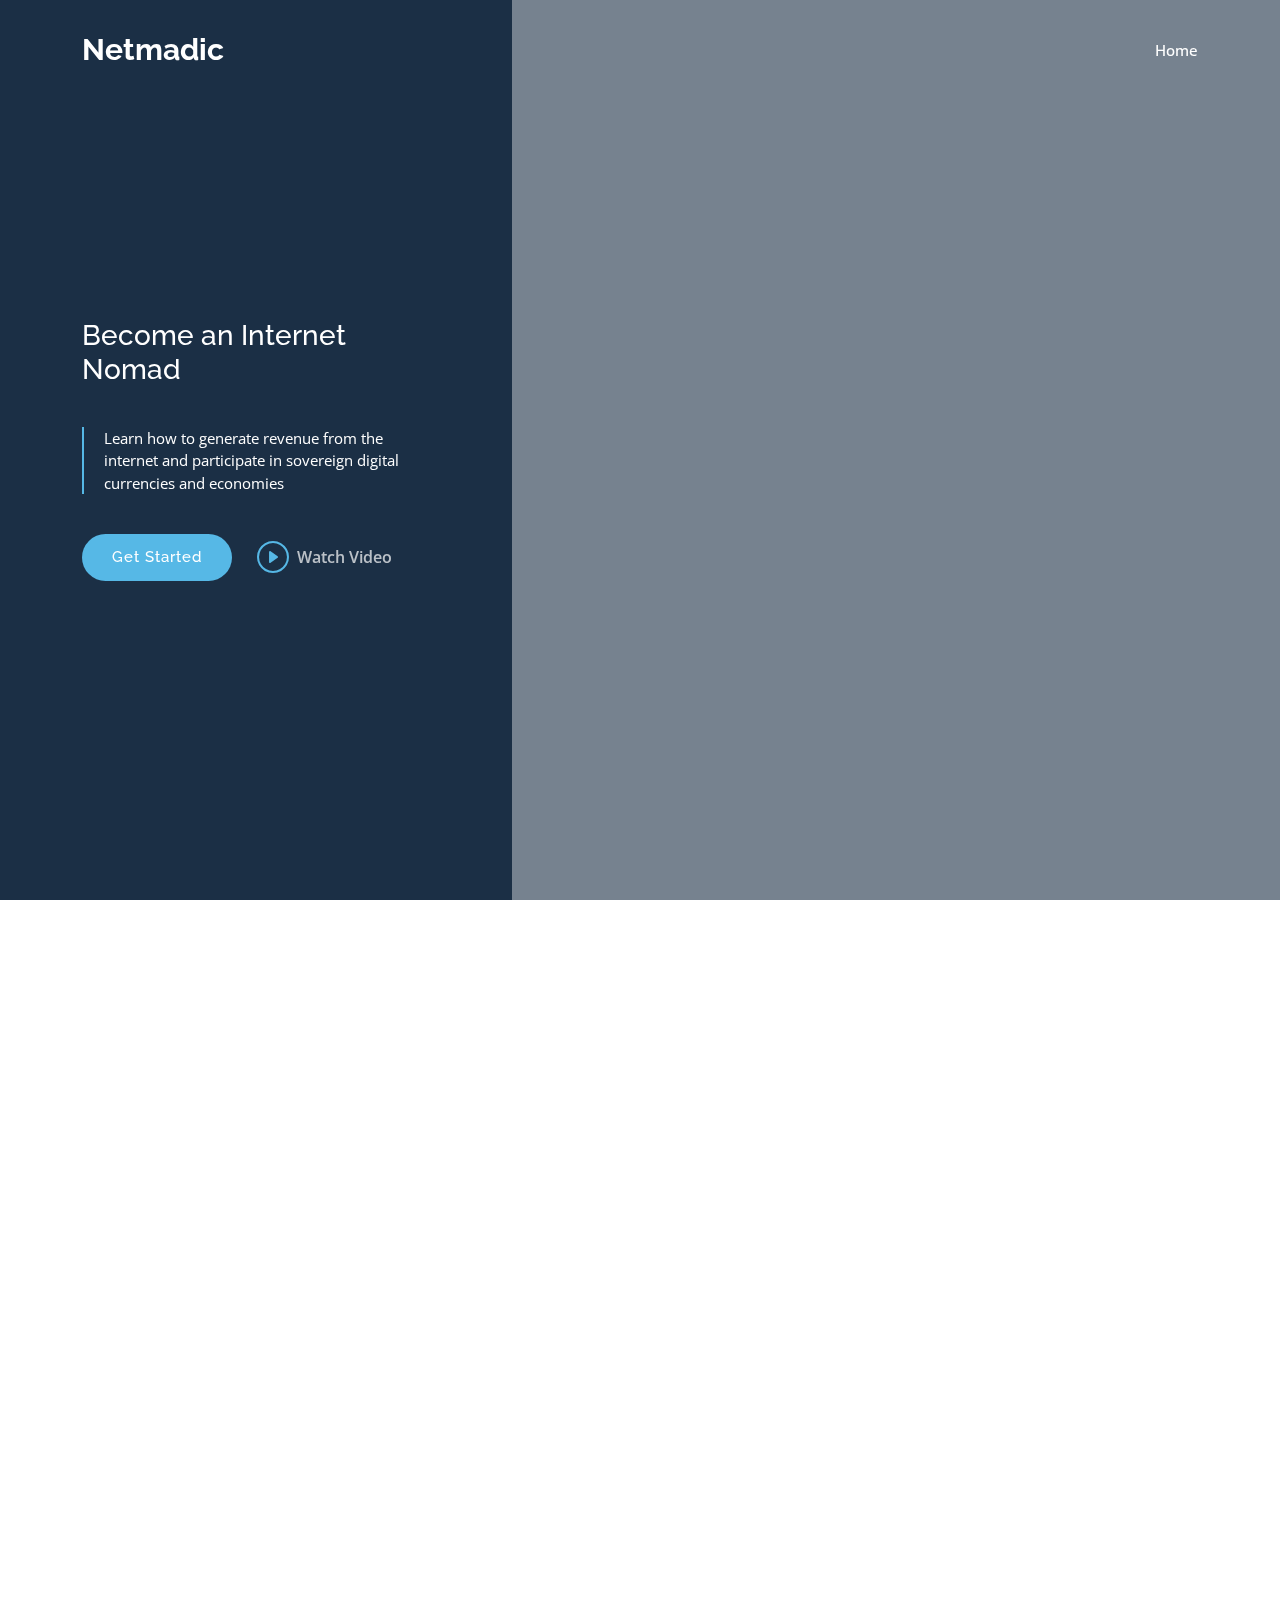
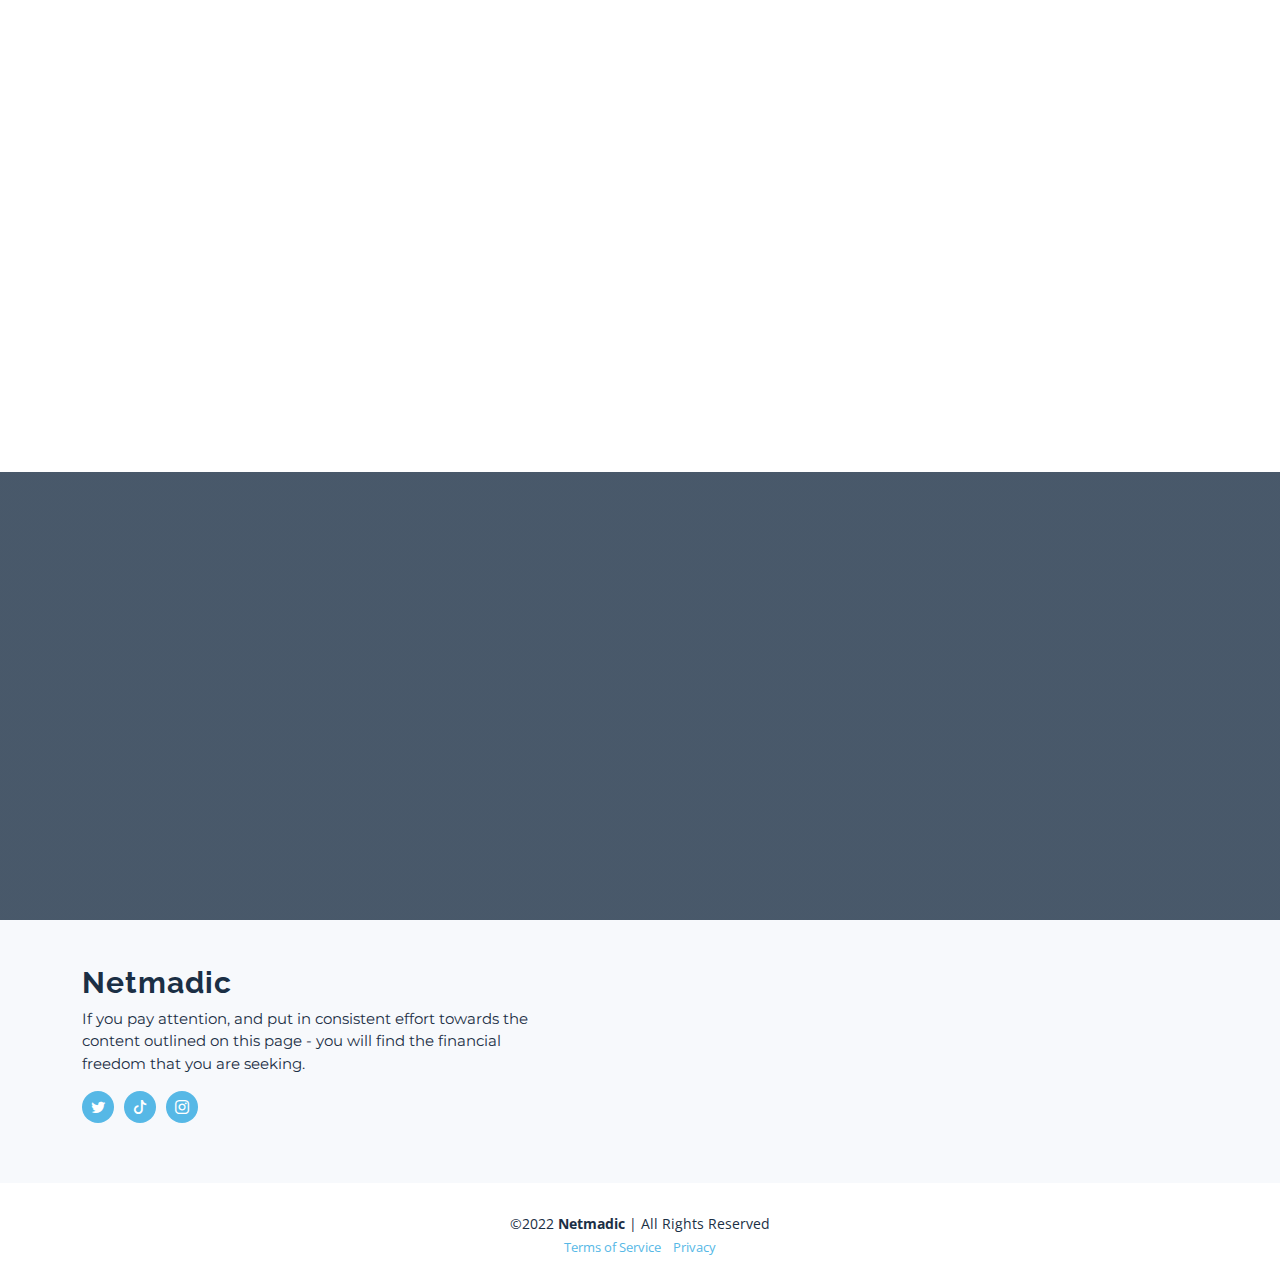
==== index.html @ b776ac10 "Add files via upload" ====
<!DOCTYPE html>
<html lang="en">

<head>
  <meta charset="utf-8">
  <meta content="width=device-width, initial-scale=1.0" name="viewport">

  <title>Netmadic</title>
  <meta content="" name="description">
  <meta content="" name="keywords">

  <!-- Favicons -->
  <link href="assets/img/favicon.png" rel="icon">
  <link href="assets/img/apple-touch-icon.png" rel="apple-touch-icon">

  <!-- Google Fonts -->
  <link rel="preconnect" href="https://fonts.googleapis.com">
  <link rel="preconnect" href="https://fonts.gstatic.com" crossorigin>
  <link href="https://fonts.googleapis.com/css2?family=Open+Sans:ital,wght@0,300;0,400;0,500;0,600;0,700;1,300;1,400;1,600;1,700&family=Montserrat:ital,wght@0,300;0,400;0,500;0,600;0,700;1,300;1,400;1,500;1,600;1,700&family=Raleway:ital,wght@0,300;0,400;0,500;0,600;0,700;1,300;1,400;1,500;1,600;1,700&display=swap" rel="stylesheet">

  <!-- Vendor CSS Files -->
  <link href="assets/vendor/bootstrap/css/bootstrap.min.css" rel="stylesheet">
  <link href="assets/vendor/bootstrap-icons/bootstrap-icons.css" rel="stylesheet">
  <link href="assets/vendor/aos/aos.css" rel="stylesheet">
  <link href="assets/vendor/glightbox/css/glightbox.min.css" rel="stylesheet">
  <link href="assets/vendor/swiper/swiper-bundle.min.css" rel="stylesheet">
  <link href="assets/vendor/remixicon/remixicon.css" rel="stylesheet">

  <!-- Template Main CSS File -->
  <link href="assets/css/main.css" rel="stylesheet">

  <!-- =======================================================
  * Template Name: Nova - v1.0.0
  * Template URL: https://bootstrapmade.com/nova-bootstrap-business-template/
  * Author: BootstrapMade.com
  * License: https://bootstrapmade.com/license/
  ======================================================== -->
</head>

<body class="page-index">

  <!-- ======= Header ======= -->
  <header id="header" class="header d-flex align-items-center fixed-top">
    <div class="container-fluid container-xl d-flex align-items-center justify-content-between">

      <a href="index.html" class="logo d-flex align-items-center">
        <!-- Uncomment the line below if you also wish to use an image logo -->
        <!-- <img src="assets/img/logo.png" alt=""> -->
        <h1 class="d-flex align-items-center">Netmadic</h1>
      </a>

      <i class="mobile-nav-toggle mobile-nav-show bi bi-list"></i>
      <i class="mobile-nav-toggle mobile-nav-hide d-none bi bi-x"></i>

      <nav id="navbar" class="navbar">
        <ul>
          <li><a href="index.html" class="active">Home</a></li>
        <!--  <li><a href="about.html">About</a></li>
          <li><a href="services.html">Services</a></li>
          <li><a href="portfolio.html">Portfolio</a></li>
          <li><a href="team.html">Team</a></li>
          <li><a href="blog.html">Blog</a></li>
          <li class="dropdown"><a href="#"><span>Dropdown</span> <i class="bi bi-chevron-down dropdown-indicator"></i></a>
            <ul>
              <li><a href="#">Dropdown 1</a></li>
              <li class="dropdown"><a href="#"><span>Deep Dropdown</span> <i class="bi bi-chevron-down dropdown-indicator"></i></a>
                <ul>
                  <li><a href="#">Deep Dropdown 1</a></li>
                  <li><a href="#">Deep Dropdown 2</a></li>
                  <li><a href="#">Deep Dropdown 3</a></li>
                  <li><a href="#">Deep Dropdown 4</a></li>
                  <li><a href="#">Deep Dropdown 5</a></li>
                </ul>
              </li>
              <li><a href="#">Dropdown 2</a></li>
              <li><a href="#">Dropdown 3</a></li>
              <li><a href="#">Dropdown 4</a></li>
            </ul>
          </li>
          <li><a href="contact.html">Contact</a></li> -->
        </ul>
      </nav><!-- .navbar -->

    </div>
  </header><!-- End Header -->

  <!-- ======= Hero Section ======= -->
  <section id="hero" class="hero d-flex align-items-center">
    <div class="container">
      <div class="row">
        <div class="col-xl-4">
          <h2 data-aos="fade-up">Become an Internet Nomad</h2>
          <blockquote data-aos="fade-up" data-aos-delay="100">
            <p>Learn how to generate revenue from the internet and participate in sovereign digital currencies and economies</p>
          </blockquote>
          <div class="d-flex" data-aos="fade-up" data-aos-delay="200">
            <a href="#why-us" class="btn-get-started">Get Started</a>
            <a href="https://www.youtube.com/watch?v=IMVjlgWby74" class="glightbox btn-watch-video d-flex align-items-center"><i class="bi bi-play-circle"></i><span>Watch Video</span></a>
          </div>

        </div>
      </div>
    </div>
  </section><!-- End Hero Section -->

  <main id="main">

    <!-- ======= Why Choose Us Section ======= -->
    <section id="why-us" class="why-us">
      <div class="container" data-aos="fade-up">

        <div class="section-header">
          <h2>Your Journey to Freedom Begins Today</h2>

        </div>

        <div class="row g-0" data-aos="fade-up" data-aos-delay="200">

          <div class="col-xl-5 img-bg" style="background-image: url('assets/img/why-us-bg.jpg')"></div>
          <div class="col-xl-7 slides  position-relative">

            <div class="slides-1 swiper">
              <div class="swiper-wrapper">

                <div class="swiper-slide">
                  <div class="item">
                    <h3 class="mb-3">Start With A Digital Footprint</h3>
                    <h4 class="mb-3">Success Requires a Sold Foundation, and Digital Real Estate - Websites and Social Media - are the Cornerstone.</h4>
                    <p>The first steps require developing a skillset for creating websites.
                      It's alot easier than you think, and is fundamental for carving out your niche in the digital space. </p>
                  </div>
                </div><!-- End slide item -->

                <div class="swiper-slide">
                  <div class="item">
                    <h3 class="mb-3">Develop and Grow Your Content and Audience</h3>
                    <h4 class="mb-3">Amet cumque nam sed voluptas doloribus iusto. Dolorem eos aliquam quis.</h4>
                    <p>Dolorem quia fuga consectetur voluptatem. Earum consequatur nulla maxime necessitatibus cum accusamus. Voluptatem dolorem ut numquam dolorum delectus autem veritatis facilis. Et ea ut repellat ea. Facere est dolores fugiat dolor.</p>
                  </div>
                </div><!-- End slide item -->

                <div class="swiper-slide">
                  <div class="item">
                    <h3 class="mb-3">Engage and Participate with the New Economy</h3>
                    <h4 class="mb-3">Activating Digital Currencies and Peer To Peer Systems.</h4>
                    <p>Incorporating borderless information and payment technologies into your toolkit will radically expand your horizons beyond the machinations of the traditional world..</p>
                  </div>
                </div><!-- End slide item -->

                <div class="swiper-slide">
                  <div class="item">
                    <h3 class="mb-3">Create Opportunities and Invest in Your Community</h3>
                    <h4 class="mb-3">Finding New Sources of Cash Flow and Putting it to Work.</h4>
                    <p>Ut rerum et autem vel. Et rerum molestiae aut sit vel incidunt sit at voluptatem. Saepe dolorem et sed voluptate impedit. Ad et qui sint at qui animi animi rerum.</p>
                  </div>
                </div><!-- End slide item -->

              </div>
              <div class="swiper-pagination"></div>
            </div>
            <div class="swiper-button-prev"></div>
            <div class="swiper-button-next"></div>
          </div>

        </div>

      </div>
    </section><!-- End Why Choose Us Section -->


        <!-- ======= Recent Blog Posts Section ======= -->
        <section id="recent-posts" class="recent-posts">
          <div class="container" data-aos="fade-up">

            <div class="section-header">
              <h2>Read Our Guides</h2>

            </div>

            <div class="row gy-5">

              <div class="col-xl-3 col-md-6" data-aos="fade-up" data-aos-delay="100">
                <div class="post-box">
                  <div class="post-img"><img src="assets/img/blog/blog-1.jpg" class="img-fluid" alt=""></div>
                  <h3 class="post-title">Step 1.  Build_</h3>
                  <p></p>
                  <a href="build.html" target="_blank" class="readmore stretched-link"><span>Read More</span><i class="bi bi-arrow-right"></i></a>
                </div>
              </div>

              <div class="col-xl-3 col-md-6" data-aos="fade-up" data-aos-delay="200">
                <div class="post-box">
                  <div class="post-img"><img src="assets/img/blog/blog-2.jpg" class="img-fluid" alt=""></div>
                  <h3 class="post-title">Step 2.  Grow_</h3>
                  <p></p>
                  <a href="grow.html" class="readmore stretched-link"><span>Coming Soon</span><i class="bi bi-arrow-right"></i></a>
                </div>
              </div>

              <div class="col-xl-3 col-md-6" data-aos="fade-up" data-aos-delay="300">
                <div class="post-box">
                  <div class="post-img"><img src="assets/img/blog/blog-3.jpg" class="img-fluid" alt=""></div>

                  <h3 class="post-title">Step 3.  Engage_</h3>
                  <p></p>
                  <a href="engage.html" class="readmore stretched-link"><span>Coming Soon</span><i class="bi bi-arrow-right"></i></a>
                </div>
              </div>

              <div class="col-xl-3 col-md-6" data-aos="fade-up" data-aos-delay="400">
                <div class="post-box">
                  <div class="post-img"><img src="assets/img/blog/blog-4.jpg" class="img-fluid" alt=""></div>
                          <h3 class="post-title">Step 4.  Invest_</h3>
                  <p></p>
                  <a href="invest.html" class="readmore stretched-link"><span>Coming Soon</span><i class="bi bi-arrow-right"></i></a>
                </div>
              </div>

            </div>

          </div>
        </section><!-- End Recent Blog Posts Section -->



    <!-- ======= Call To Action Section ======= -->
    <section id="call-to-action" class="call-to-action">
      <div class="container" data-aos="fade-up">
        <div class="row justify-content-center">
          <div class="col-lg-6 text-center">
            <h3>Lets Get Started!  </h3>
            <p>With anything in life, getting started with a new hobby, routine, or discipline requires taking the first step.  Today lets take the first step towards becoming an internet nomad by enhancing our financial freedom and individual sovereignty through digital tools.</p>
            <a class="cta-btn" href="build.html" target="_blank">Begin Step 1. Build_</a>
          </div>
        </div>

      </div>
    </section><!-- End Call To Action Section -->




  </main><!-- End #main -->

  <!-- ======= Footer ======= -->
  <footer id="footer" class="footer">

    <div class="footer-content">
      <div class="container">
        <div class="row gy-4">
          <div class="col-lg-5 col-md-12 footer-info">
            <a href="index.html" class="logo d-flex align-items-center">
              <span>Netmadic</span>
            </a>
            <p>If you pay attention, and put in consistent effort towards the content outlined on this page - you will find the financial freedom that you are seeking.</p>
            <div class="social-links d-flex  mt-3">
              <a href="https://twitter.com/netmadic" target="_blank" class="twitter"><i class="bi bi-twitter"></i></a>
              <a href="https://tiktok.com/netmadic" target="_blank" class="tiktok"><i class="bi bi-tiktok"></i></a>
              <a href="https://instagram.com/netmadic" target="_blank" class="instagram"><i class="bi bi-instagram"></i></a>
            </div>
          </div>

          <div class="col-lg-2 col-6 footer-links">

          </div>

          <div class="col-lg-2 col-6 footer-links">

          </div>

          <div class="col-lg-3 col-md-12 footer-contact text-center text-md-start">

          </div>

        </div>
      </div>
    </div>

    <div class="footer-legal">
      <div class="container">
        <div class="copyright">
          &copy;2022 <strong><span>Netmadic</span></strong> | All Rights Reserved
        </div>
        <div class="credits">
         <a href="terms.html">Terms of Service</a> &nbsp&nbsp <a href="privacy.html">Privacy</a>
        </div>
      </div>
    </div>
  </footer><!-- End Footer -->
  <!-- End Footer -->

  <a href="#" class="scroll-top d-flex align-items-center justify-content-center"><i class="bi bi-arrow-up-short"></i></a>

  <div id="preloader"></div>

  <!-- Vendor JS Files -->
  <script src="assets/vendor/bootstrap/js/bootstrap.bundle.min.js"></script>
  <script src="assets/vendor/aos/aos.js"></script>
  <script src="assets/vendor/glightbox/js/glightbox.min.js"></script>
  <script src="assets/vendor/swiper/swiper-bundle.min.js"></script>
  <script src="assets/vendor/isotope-layout/isotope.pkgd.min.js"></script>
  <script src="assets/vendor/php-email-form/validate.js"></script>

  <!-- Template Main JS File -->
  <script src="assets/js/main.js"></script>

</body>

</html>
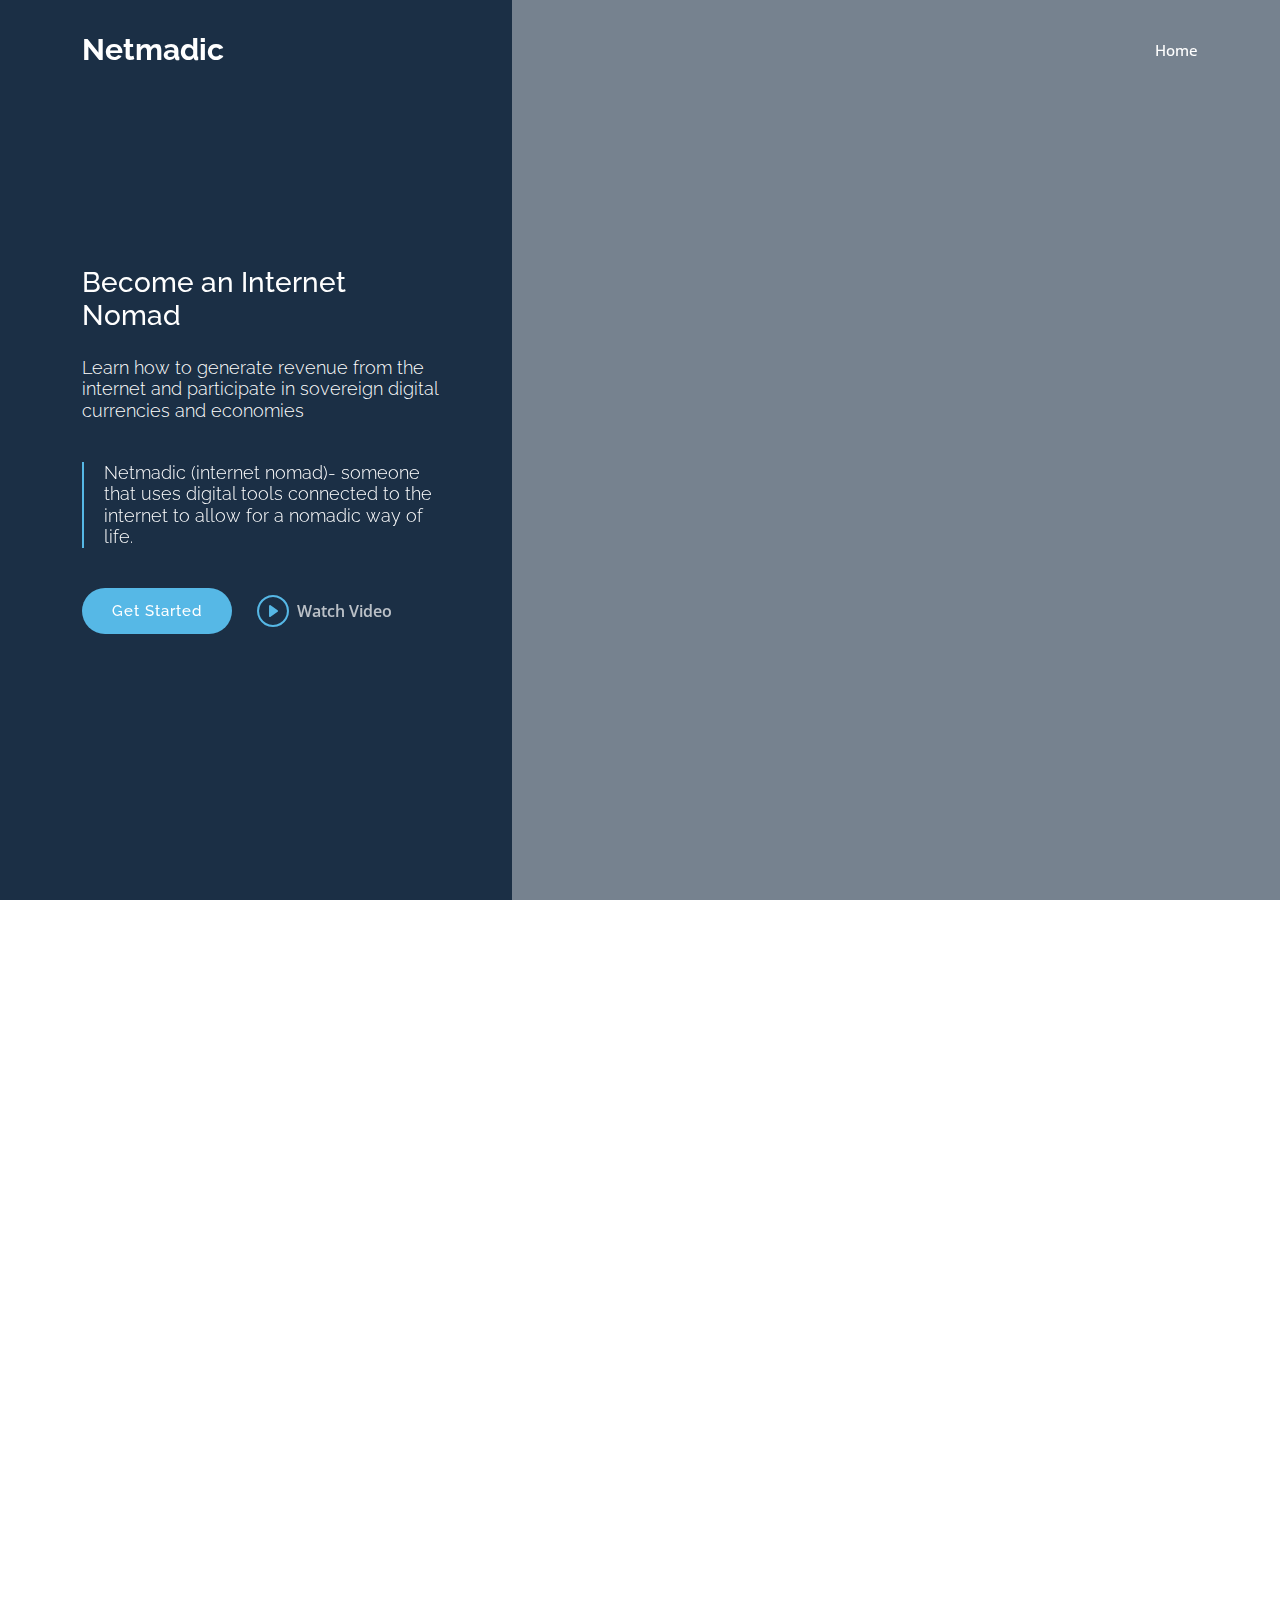
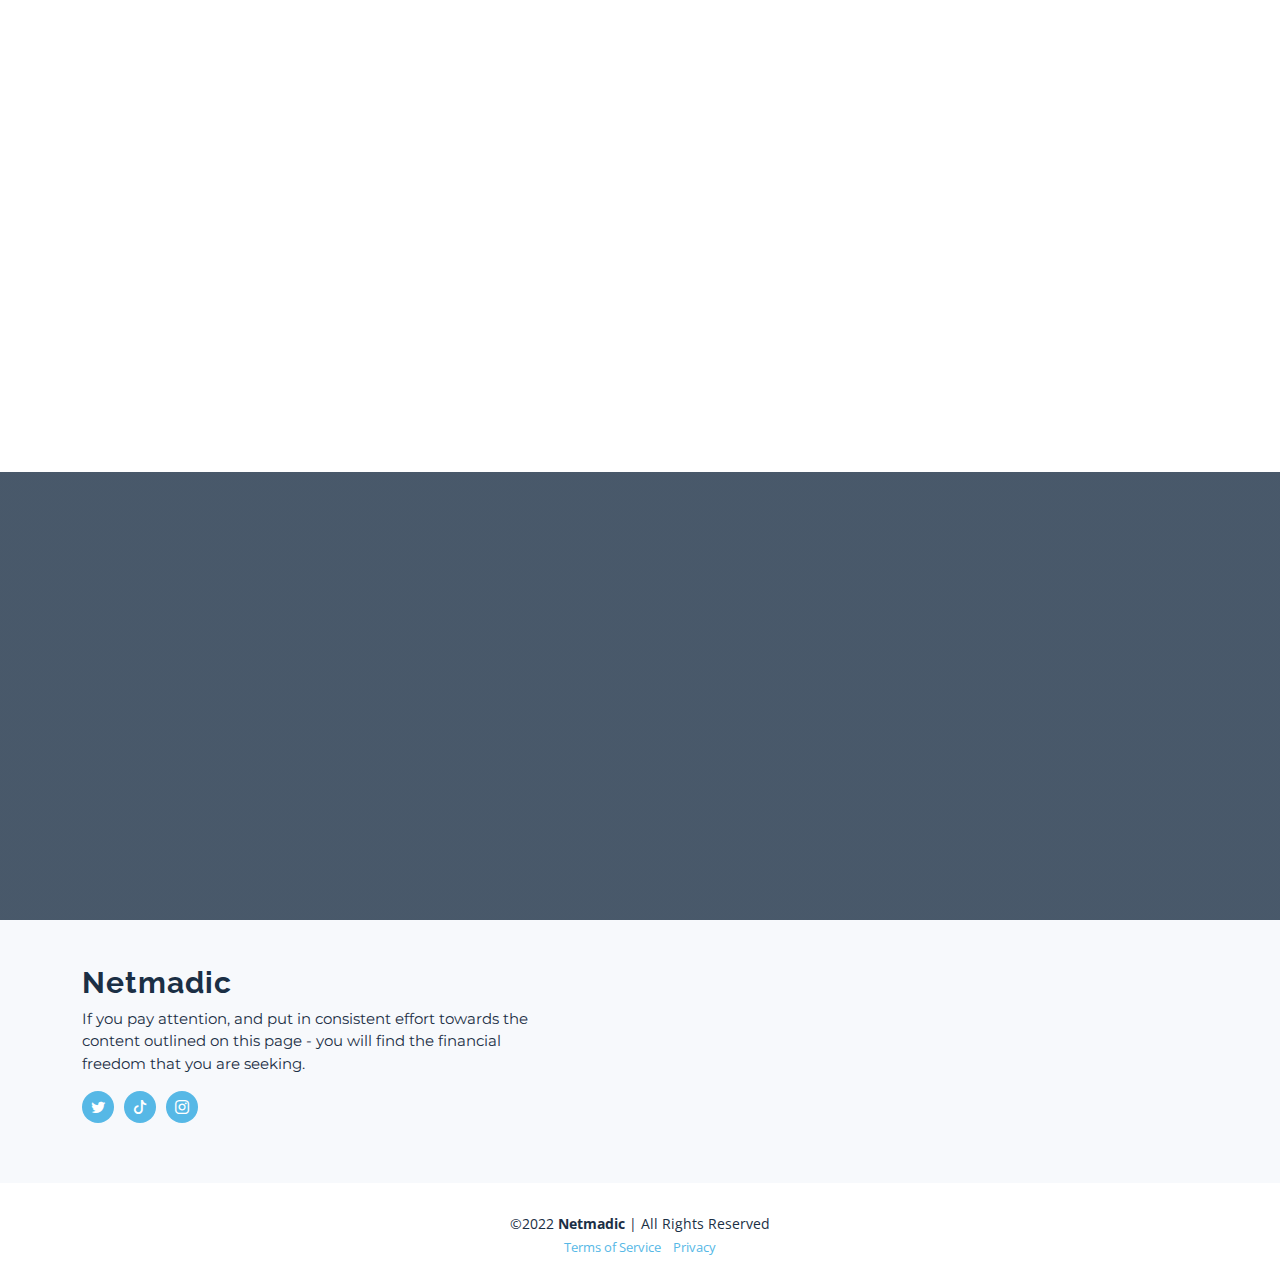
==== commit 3751c59b: "Add files via upload" ====
--- a/index.html
+++ b/index.html
@@ -90,8 +90,11 @@
       <div class="row">
         <div class="col-xl-4">
           <h2 data-aos="fade-up">Become an Internet Nomad</h2>
+<br>
+          <p>Learn how to generate revenue from the internet and participate in sovereign digital currencies and economies</p>
+
           <blockquote data-aos="fade-up" data-aos-delay="100">
-            <p>Learn how to generate revenue from the internet and participate in sovereign digital currencies and economies</p>
+            <p>Netmadic (internet nomad)- someone that uses digital tools connected to the internet to allow for a nomadic way of life.</p>
           </blockquote>
           <div class="d-flex" data-aos="fade-up" data-aos-delay="200">
             <a href="#why-us" class="btn-get-started">Get Started</a>
--- a/assets/css/main.css
+++ b/assets/css/main.css
@@ -562,6 +562,15 @@
   font-family: var(--font-default);
   border-left: 2px solid var(--color-primary);
   margin: 40px 0;
+}
+
+.hero p {
+  margin: 0;
+  font-size: 18px;
+  font-weight: 300;
+  line-height: 1.2;
+  color: #fff;
+  font-family: var(--font-secondary);
 }
 
 .hero .btn-get-started {
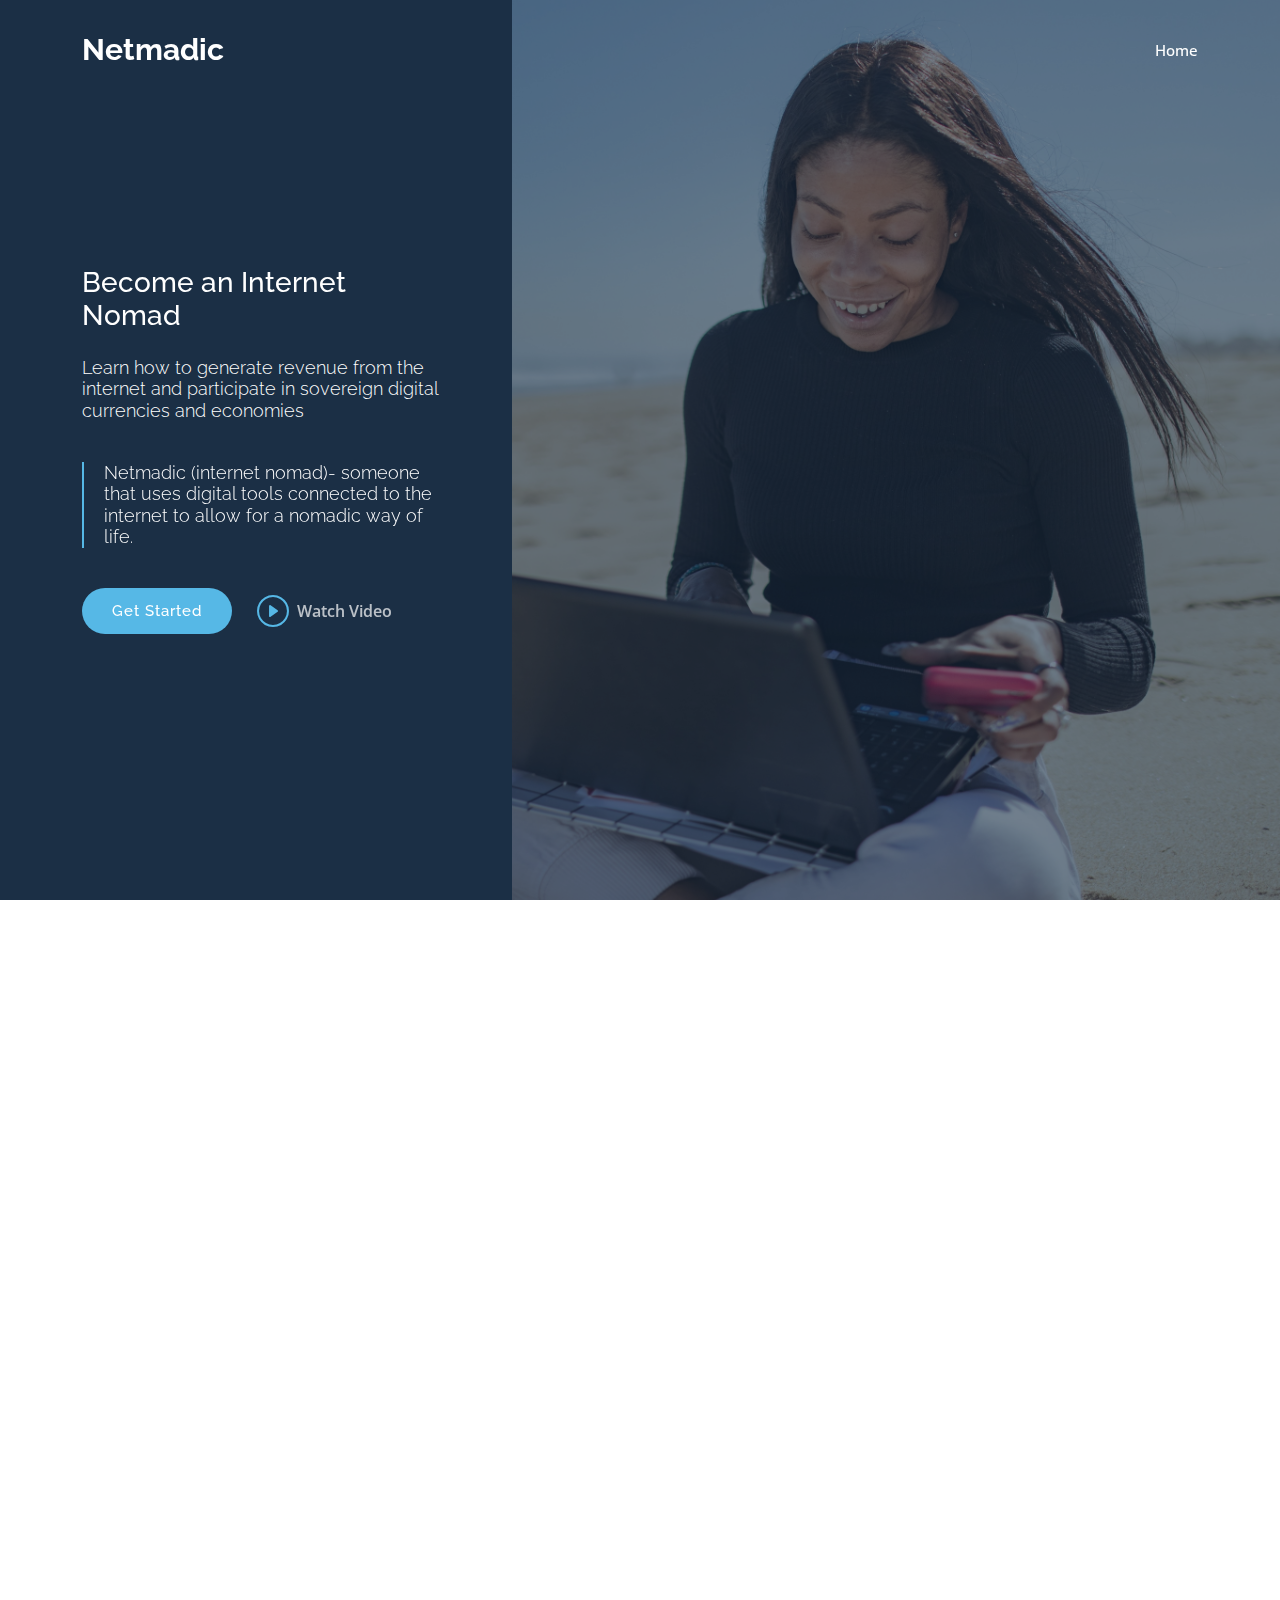
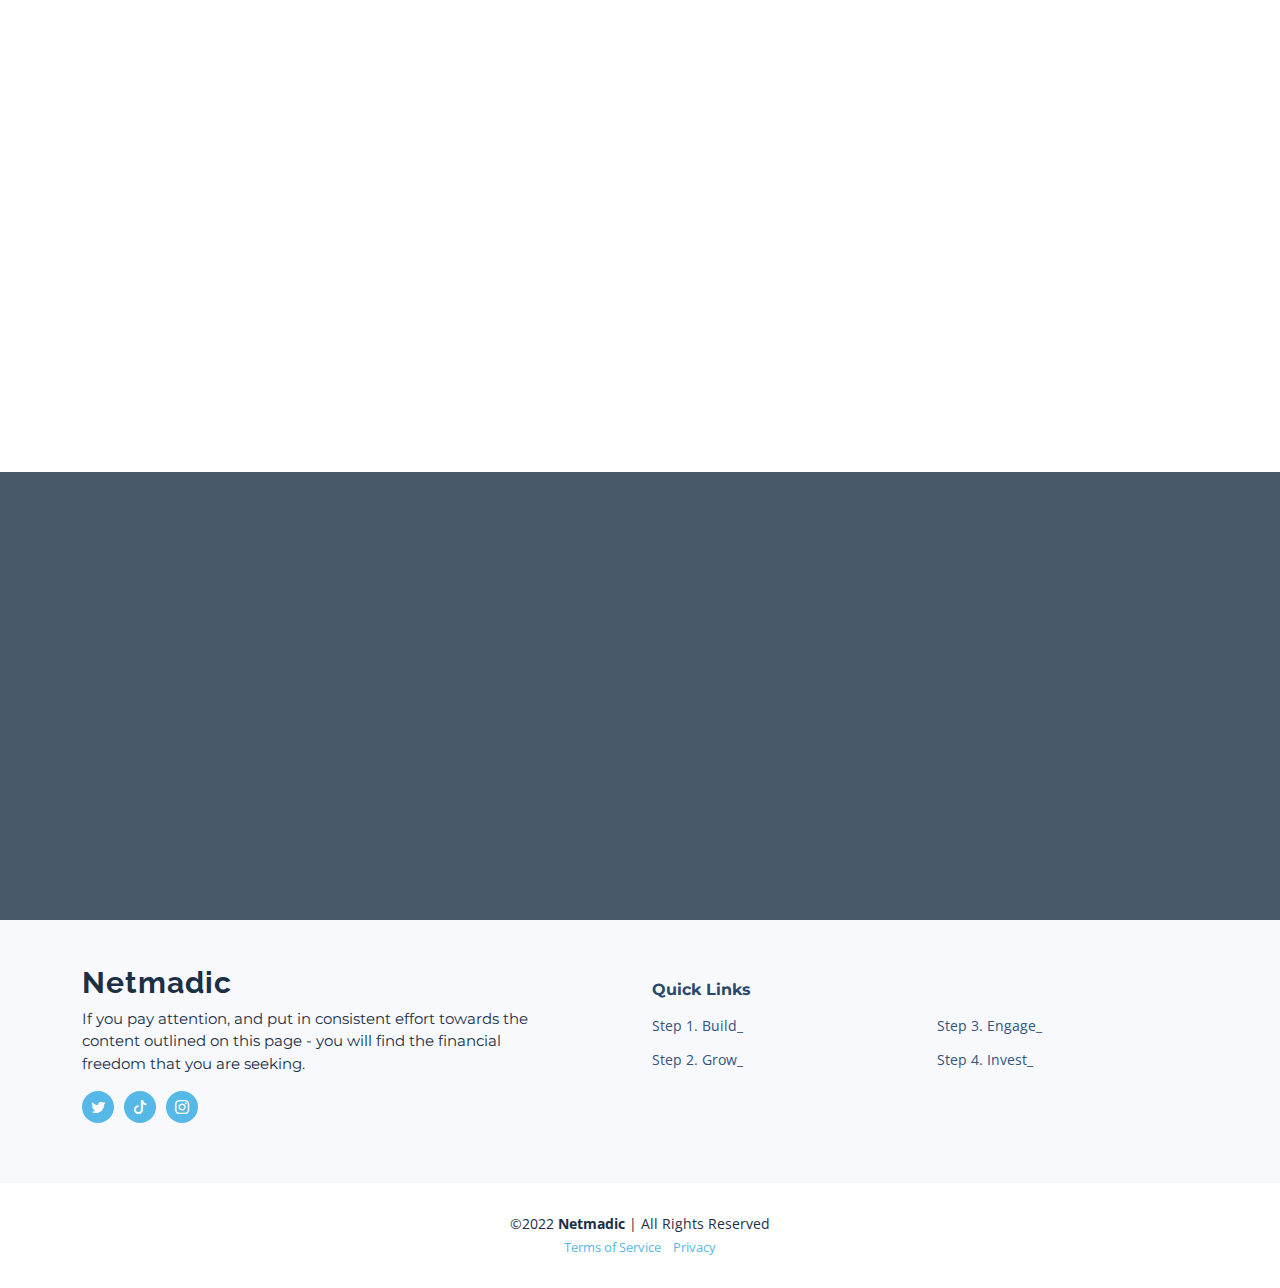
==== commit e7f5b1ec: "Add files via upload" ====
--- a/index.html
+++ b/index.html
@@ -187,7 +187,7 @@
                   <div class="post-img"><img src="assets/img/blog/blog-1.jpg" class="img-fluid" alt=""></div>
                   <h3 class="post-title">Step 1.  Build_</h3>
                   <p></p>
-                  <a href="build.html" target="_blank" class="readmore stretched-link"><span>Read More</span><i class="bi bi-arrow-right"></i></a>
+                  <a href="https://medium.com/@netmadic/step-1-build-41fb18039ebb" target="_blank" class="readmore stretched-link"><span>Read More</span><i class="bi bi-arrow-right"></i></a>
                 </div>
               </div>
 
@@ -196,7 +196,7 @@
                   <div class="post-img"><img src="assets/img/blog/blog-2.jpg" class="img-fluid" alt=""></div>
                   <h3 class="post-title">Step 2.  Grow_</h3>
                   <p></p>
-                  <a href="grow.html" class="readmore stretched-link"><span>Coming Soon</span><i class="bi bi-arrow-right"></i></a>
+                  <a href="#recent-posts" class="readmore stretched-link"><span>Coming Soon</span><i class="bi bi-arrow-right"></i></a>
                 </div>
               </div>
 
@@ -206,7 +206,7 @@
 
                   <h3 class="post-title">Step 3.  Engage_</h3>
                   <p></p>
-                  <a href="engage.html" class="readmore stretched-link"><span>Coming Soon</span><i class="bi bi-arrow-right"></i></a>
+                  <a href="#recent-posts" class="readmore stretched-link"><span>Coming Soon</span><i class="bi bi-arrow-right"></i></a>
                 </div>
               </div>
 
@@ -215,7 +215,7 @@
                   <div class="post-img"><img src="assets/img/blog/blog-4.jpg" class="img-fluid" alt=""></div>
                           <h3 class="post-title">Step 4.  Invest_</h3>
                   <p></p>
-                  <a href="invest.html" class="readmore stretched-link"><span>Coming Soon</span><i class="bi bi-arrow-right"></i></a>
+                  <a href="#recent-posts" class="readmore stretched-link"><span>Coming Soon</span><i class="bi bi-arrow-right"></i></a>
                 </div>
               </div>
 
@@ -233,7 +233,7 @@
           <div class="col-lg-6 text-center">
             <h3>Lets Get Started!  </h3>
             <p>With anything in life, getting started with a new hobby, routine, or discipline requires taking the first step.  Today lets take the first step towards becoming an internet nomad by enhancing our financial freedom and individual sovereignty through digital tools.</p>
-            <a class="cta-btn" href="build.html" target="_blank">Begin Step 1. Build_</a>
+            <a class="cta-btn" href="https://medium.com/@netmadic/step-1-build-41fb18039ebb" target="_blank">Begin Step 1. Build_</a>
           </div>
         </div>
 
@@ -263,17 +263,27 @@
             </div>
           </div>
 
-          <div class="col-lg-2 col-6 footer-links">
-
-          </div>
-
-          <div class="col-lg-2 col-6 footer-links">
-
-          </div>
-
-          <div class="col-lg-3 col-md-12 footer-contact text-center text-md-start">
-
-          </div>
+
+          <div class="col-lg-1 col-md-12 footer-contact text-center text-md-start">
+
+          </div>
+        <div class="col-lg-3 col-6 footer-links">
+          <h4>Quick Links</h4>
+          <ul>
+            <li> <a href="https://medium.com/@netmadic/step-1-build-41fb18039ebb" target="_blank">Step 1. Build_</a></li>
+            <li> <a href="#">Step 2. Grow_</a></li>
+          </ul>
+        </div>
+
+        <div class="col-lg-3 col-6 footer-links">
+          <h4>&nbsp</h4>
+          <ul>
+            <li> <a href="#">Step 3. Engage_</a></li>
+            <li><a href="#">Step 4. Invest_</a></li>
+          </ul>
+        </div>
+
+
 
         </div>
       </div>
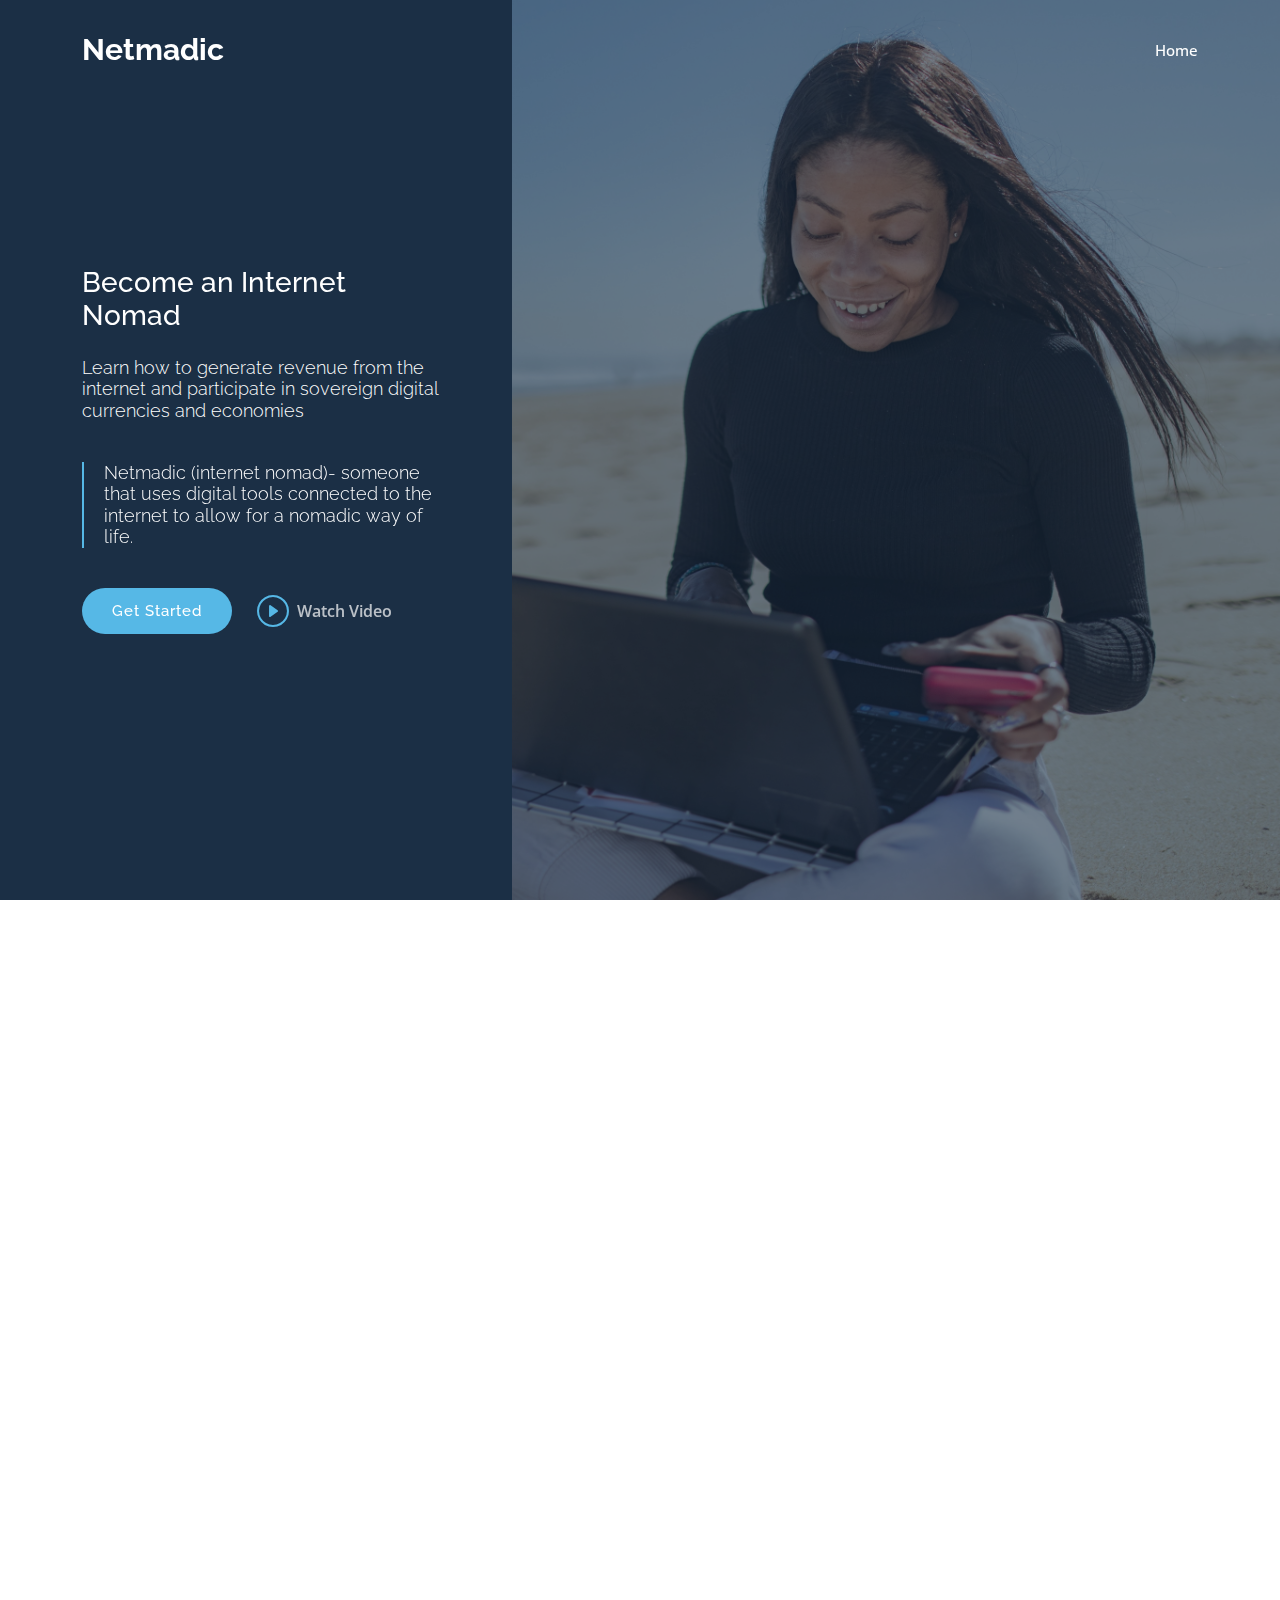
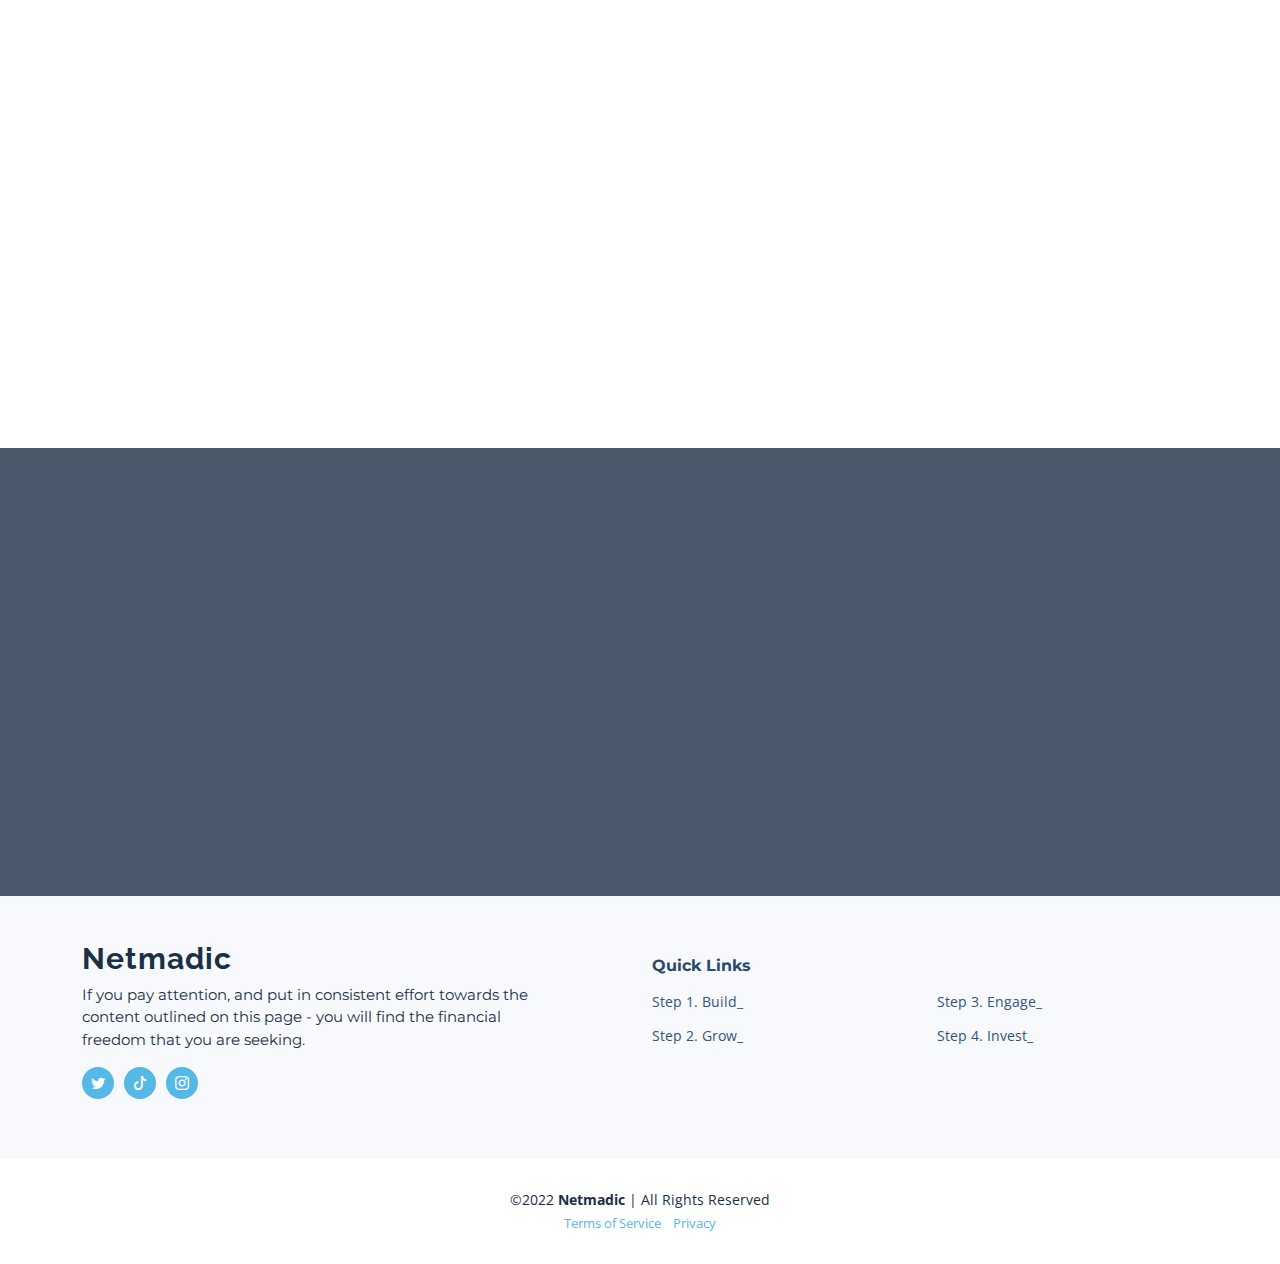
==== commit 78e5f18c: "Add files via upload" ====
--- a/index.html
+++ b/index.html
@@ -129,7 +129,7 @@
                   <div class="item">
                     <h3 class="mb-3">Start With A Digital Footprint</h3>
                     <h4 class="mb-3">Success Requires a Sold Foundation, and Digital Real Estate - Websites and Social Media - are the Cornerstone.</h4>
-                    <p>The first steps require developing a skillset for creating websites.
+                    <p>The first steps in this path require developing a skillset for creating websites and a social media presence.
                       It's alot easier than you think, and is fundamental for carving out your niche in the digital space. </p>
                   </div>
                 </div><!-- End slide item -->
@@ -137,8 +137,9 @@
                 <div class="swiper-slide">
                   <div class="item">
                     <h3 class="mb-3">Develop and Grow Your Content and Audience</h3>
-                    <h4 class="mb-3">Amet cumque nam sed voluptas doloribus iusto. Dolorem eos aliquam quis.</h4>
-                    <p>Dolorem quia fuga consectetur voluptatem. Earum consequatur nulla maxime necessitatibus cum accusamus. Voluptatem dolorem ut numquam dolorum delectus autem veritatis facilis. Et ea ut repellat ea. Facere est dolores fugiat dolor.</p>
+                    <h4 class="mb-3">Whether its art, how to guides, or commerce - content is key.</h4>
+                    <p>There's no secret formula for being authentic, but generating content and connecting with your audience is what this is all about.
+                      The more you create and give to the internet, the more you get back.</p>
                   </div>
                 </div><!-- End slide item -->
 
@@ -152,9 +153,9 @@
 
                 <div class="swiper-slide">
                   <div class="item">
-                    <h3 class="mb-3">Create Opportunities and Invest in Your Community</h3>
+                    <h3 class="mb-3">Create Opportunities and Invest in the World Around You</h3>
                     <h4 class="mb-3">Finding New Sources of Cash Flow and Putting it to Work.</h4>
-                    <p>Ut rerum et autem vel. Et rerum molestiae aut sit vel incidunt sit at voluptatem. Saepe dolorem et sed voluptate impedit. Ad et qui sint at qui animi animi rerum.</p>
+                    <p>Once your digital footprints are generating revenue, you will come across opportunities to invest in yourself and others. </p>
                   </div>
                 </div><!-- End slide item -->
 
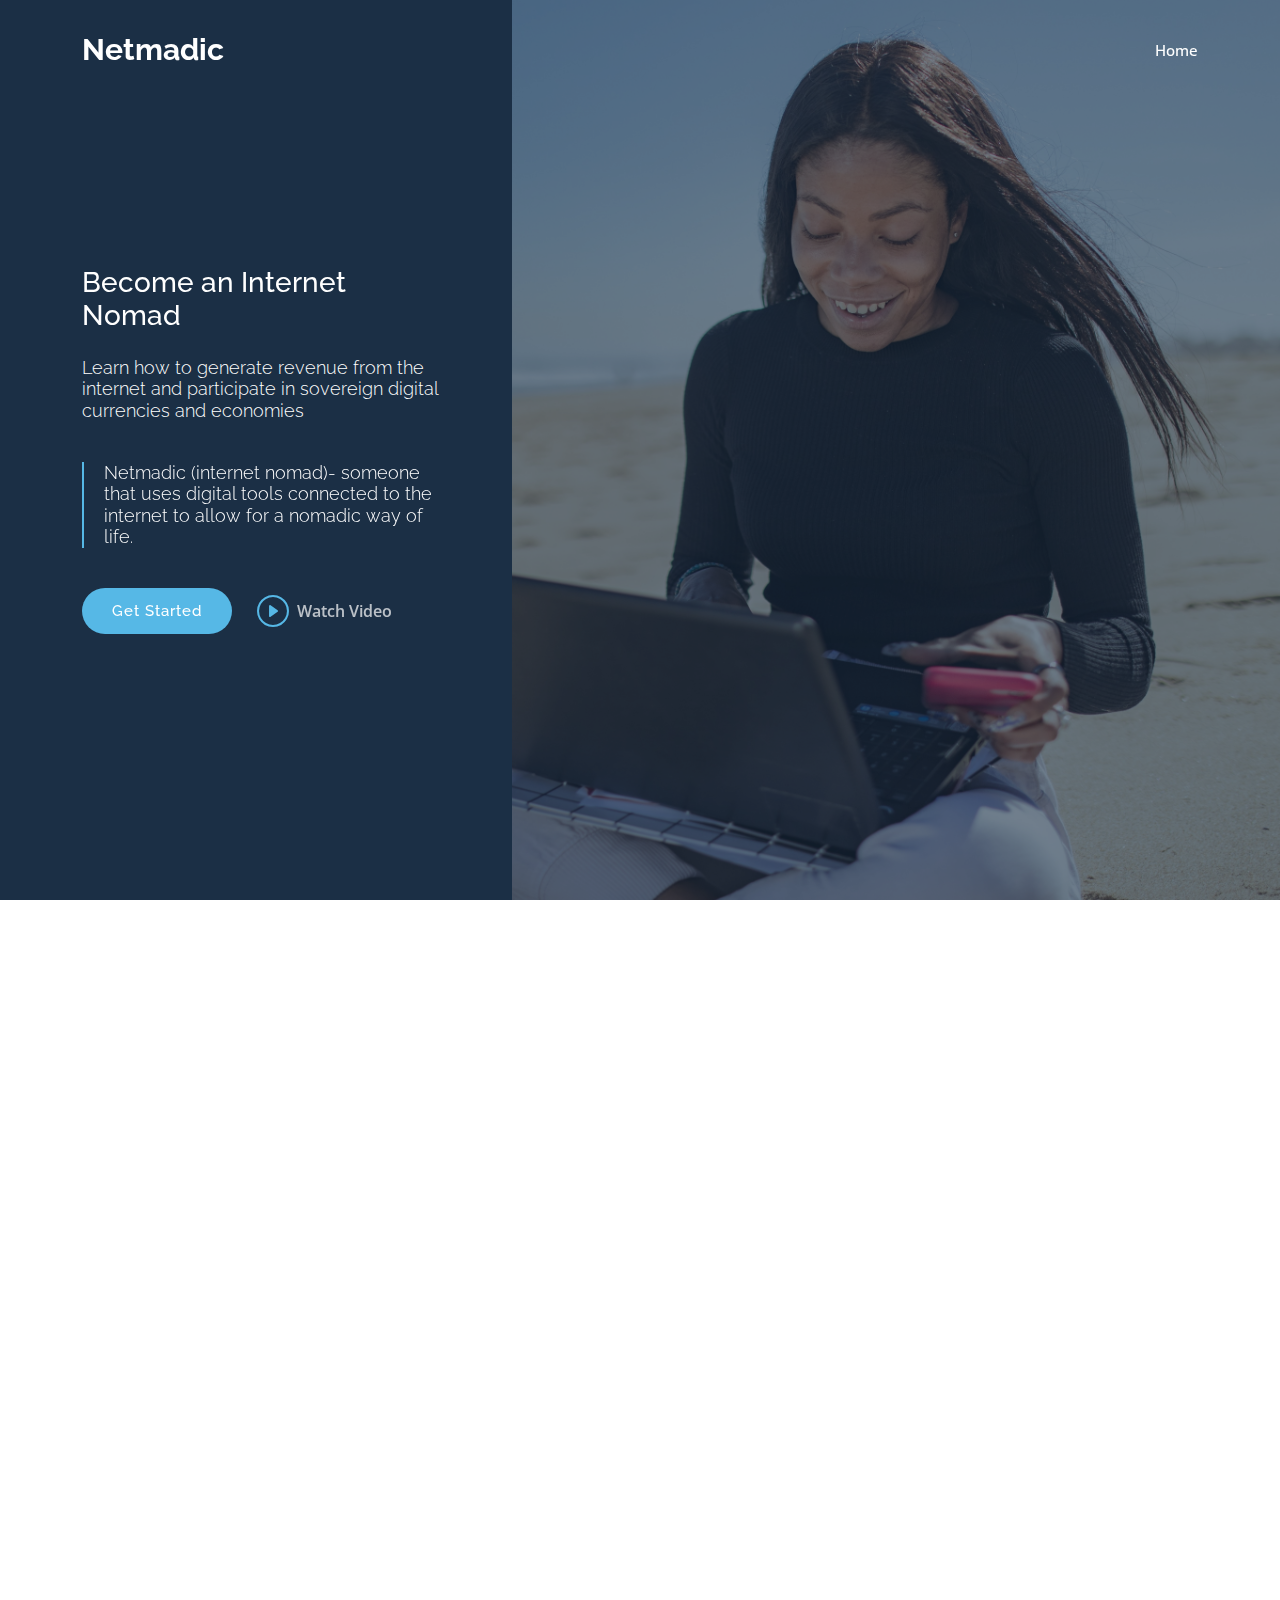
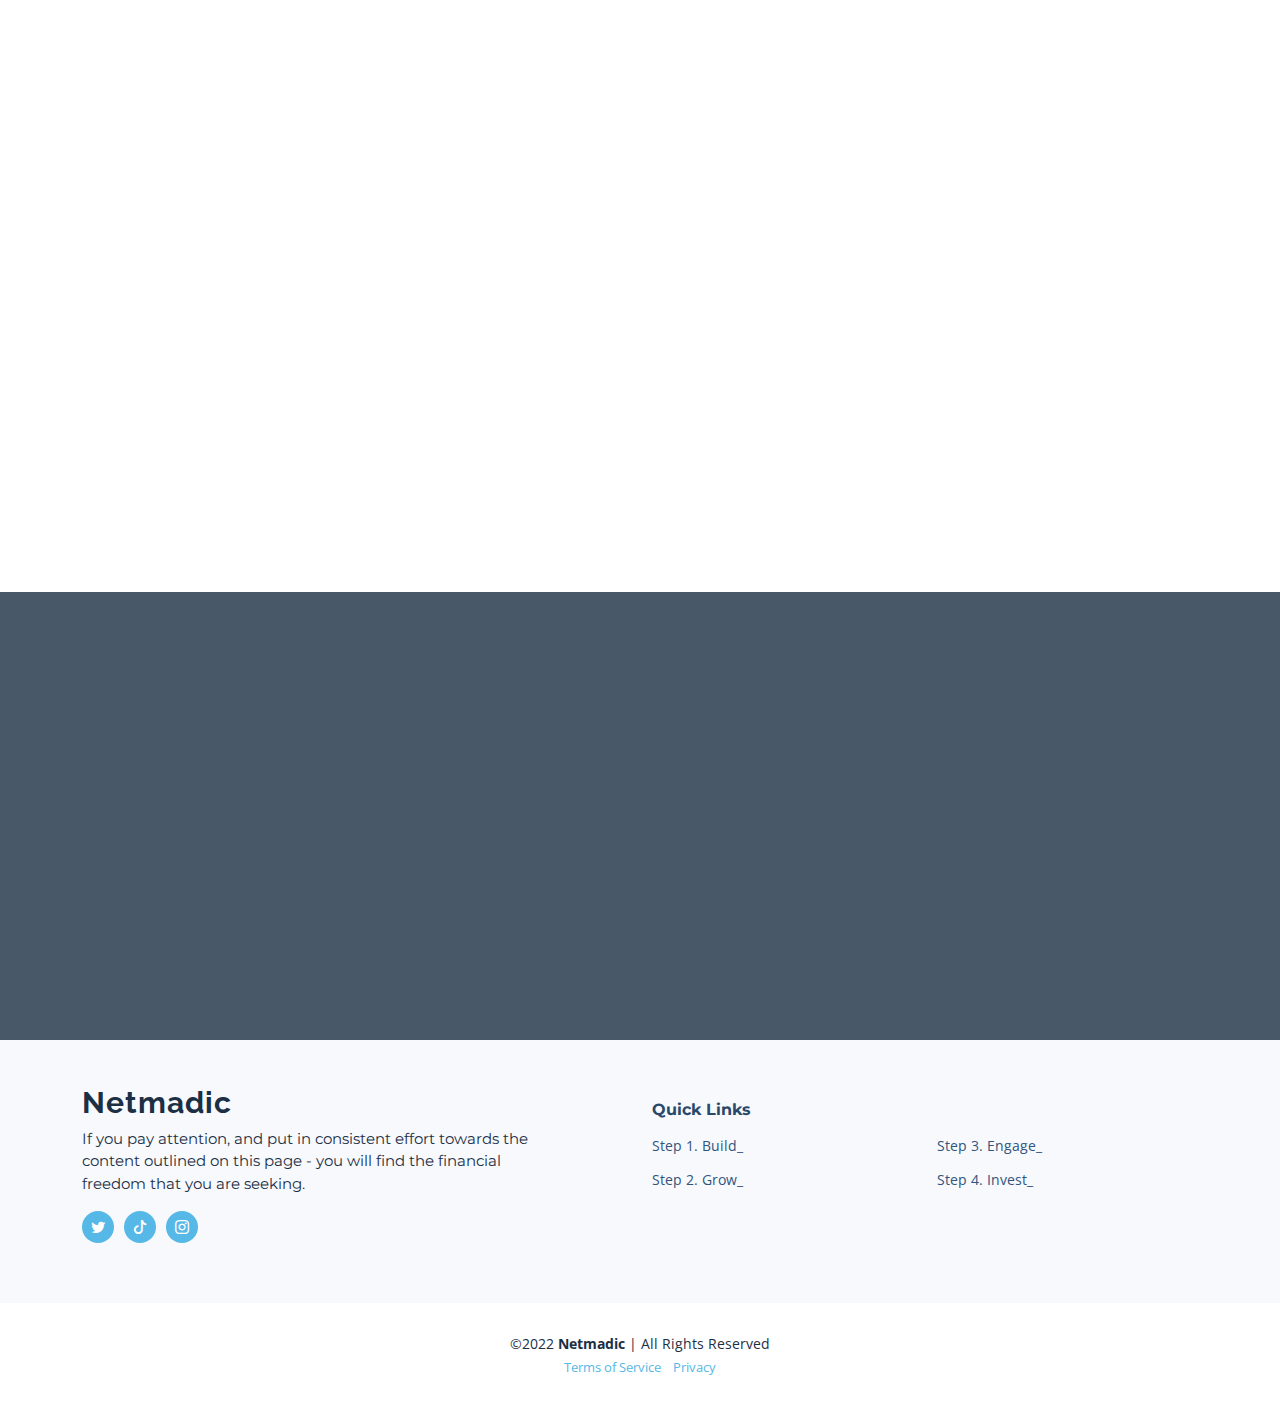
==== commit 62bc22c4: "Add files via upload" ====
--- a/index.html
+++ b/index.html
@@ -187,7 +187,8 @@
                 <div class="post-box">
                   <div class="post-img"><img src="assets/img/blog/blog-1.jpg" class="img-fluid" alt=""></div>
                   <h3 class="post-title">Step 1.  Build_</h3>
-                  <p></p>
+                  <p>In this article, we’re going to go through the process of building the foundation,
+                    the digital footprint which will be the cornerstone for becoming Netmadic.</p>
                   <a href="https://medium.com/@netmadic/step-1-build-41fb18039ebb" target="_blank" class="readmore stretched-link"><span>Read More</span><i class="bi bi-arrow-right"></i></a>
                 </div>
               </div>
